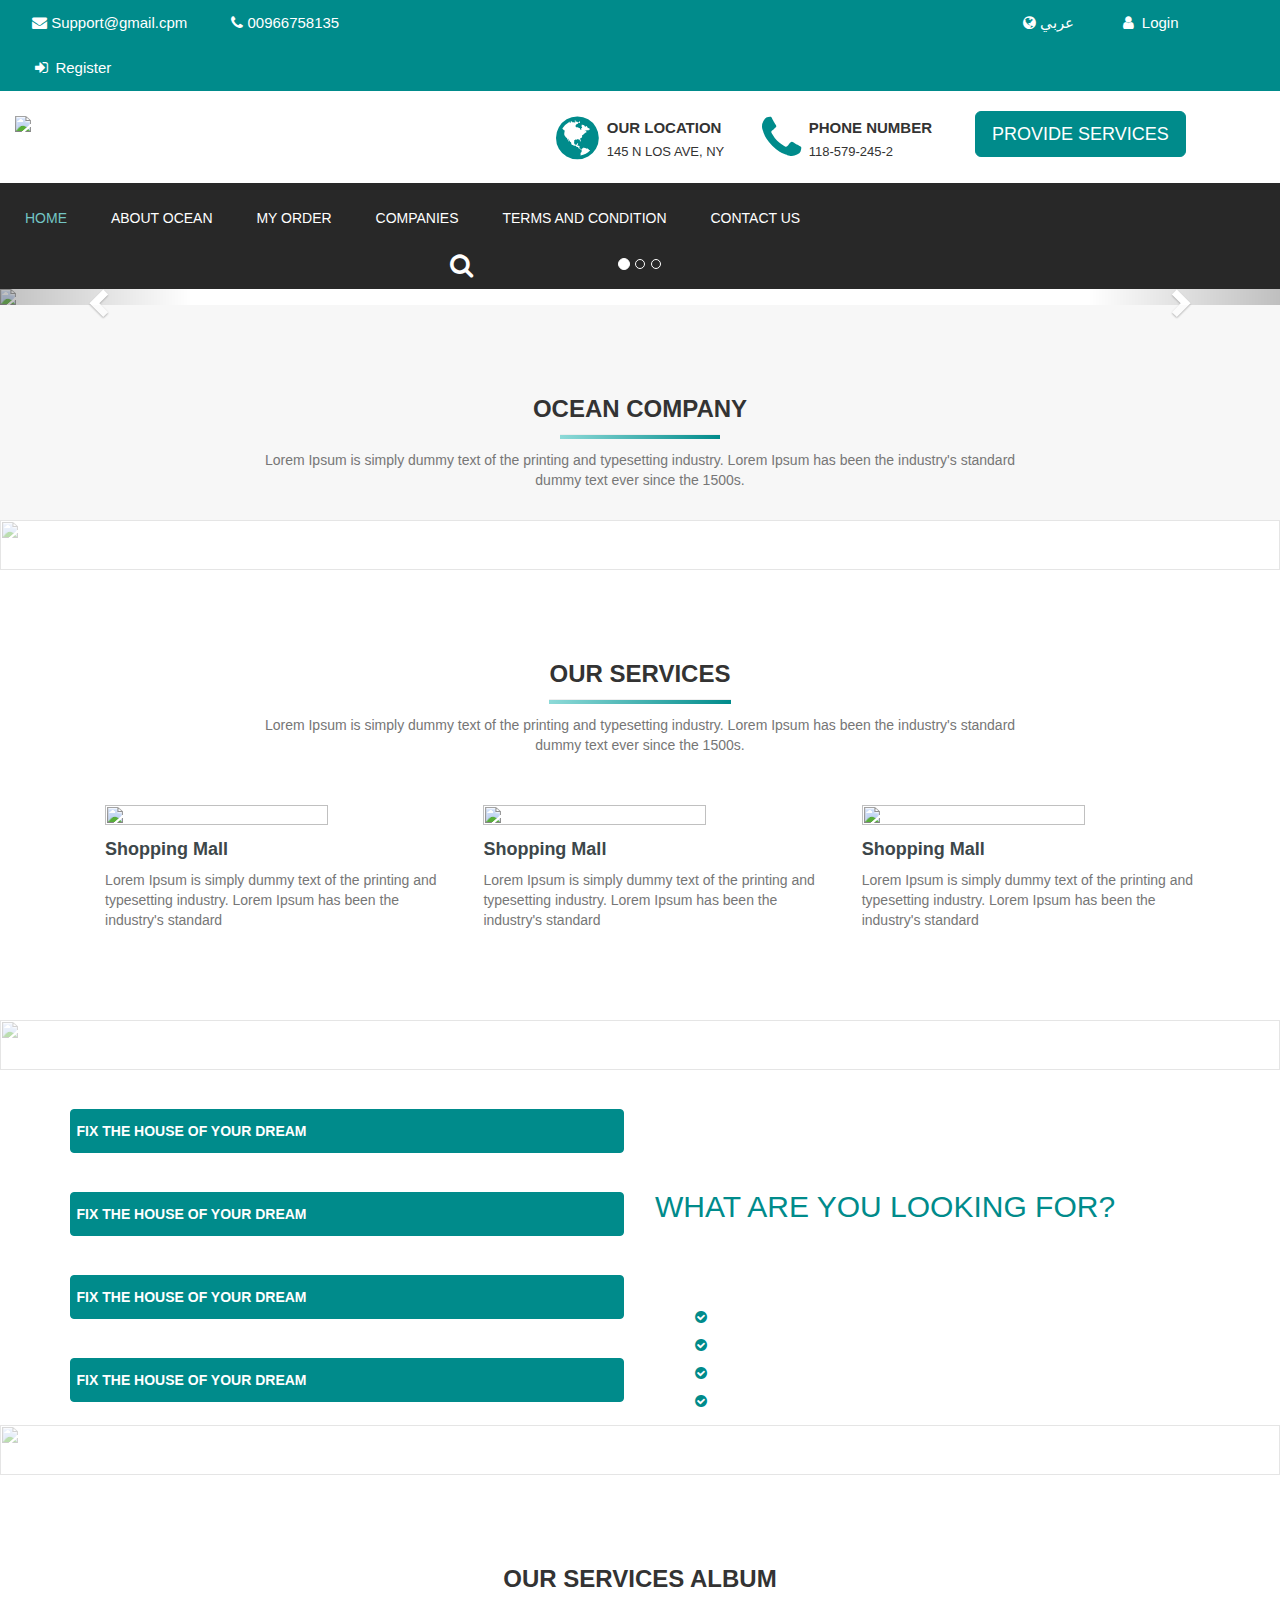
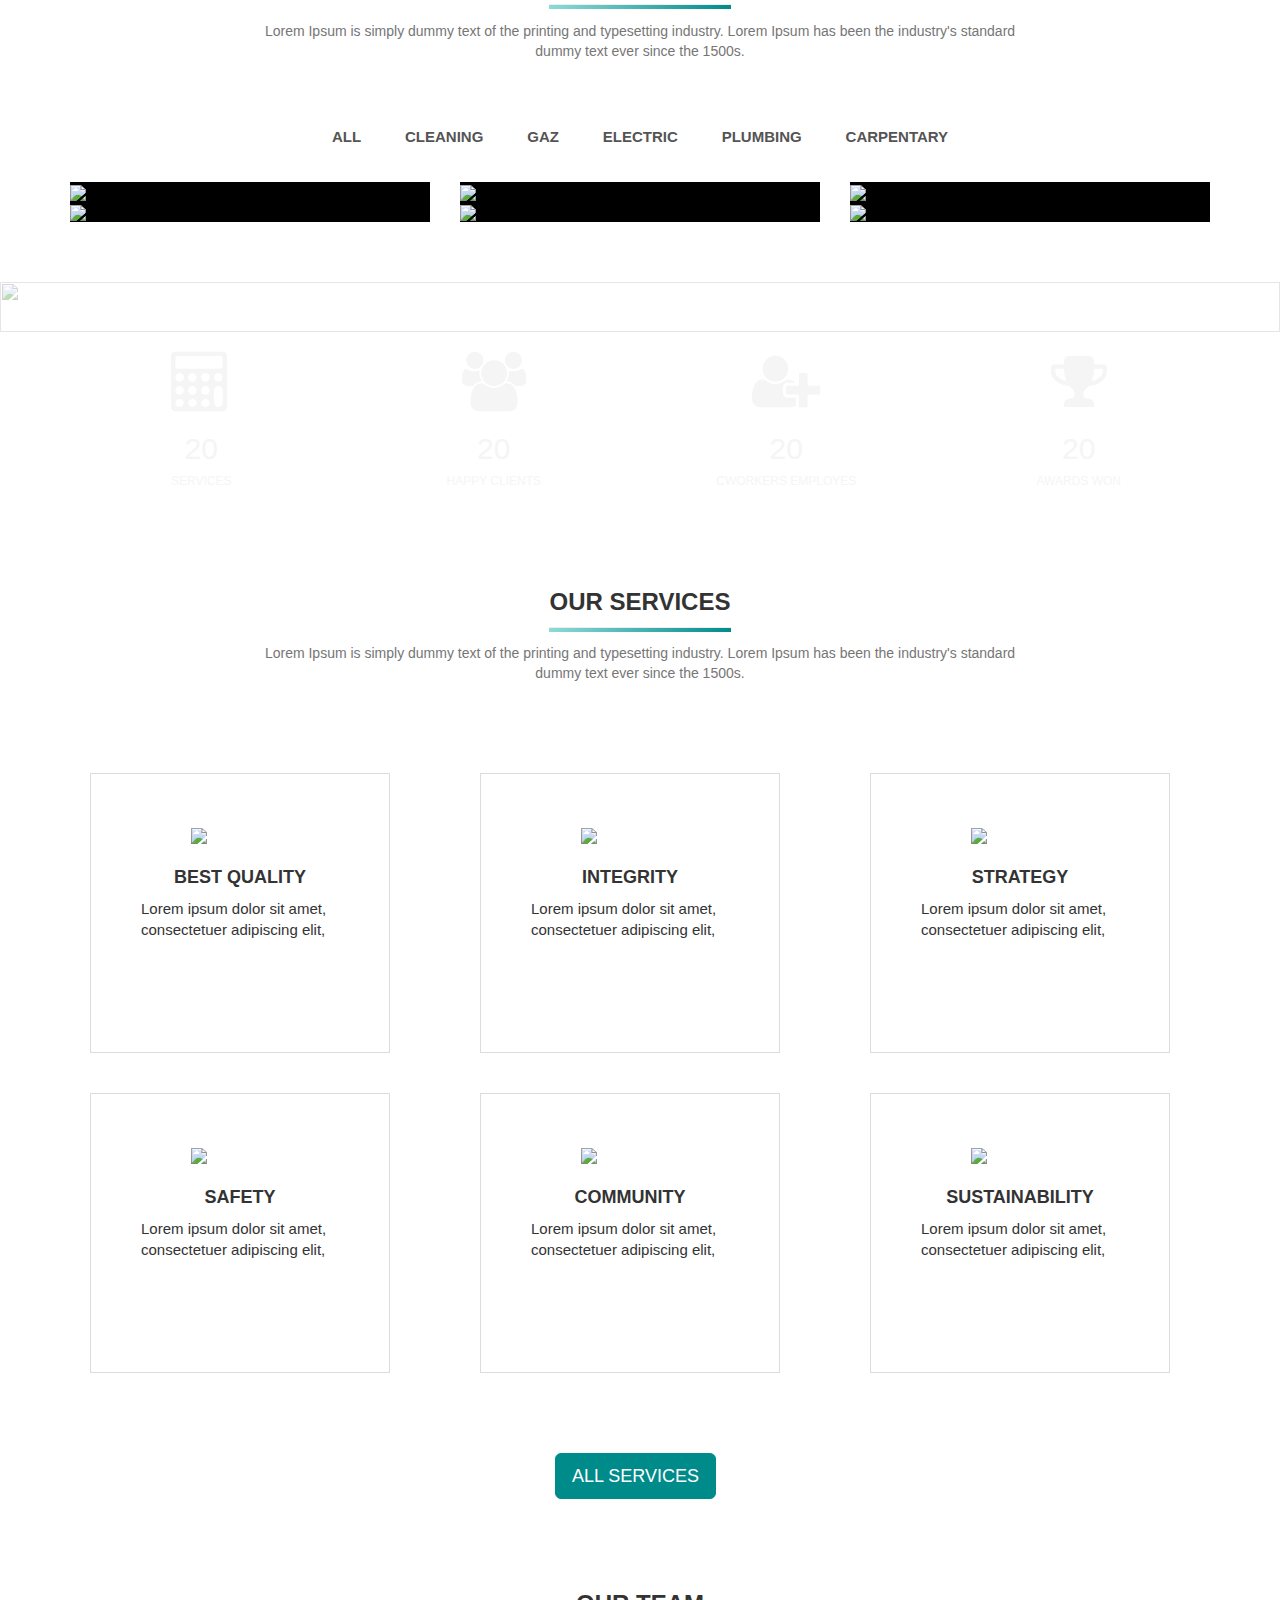
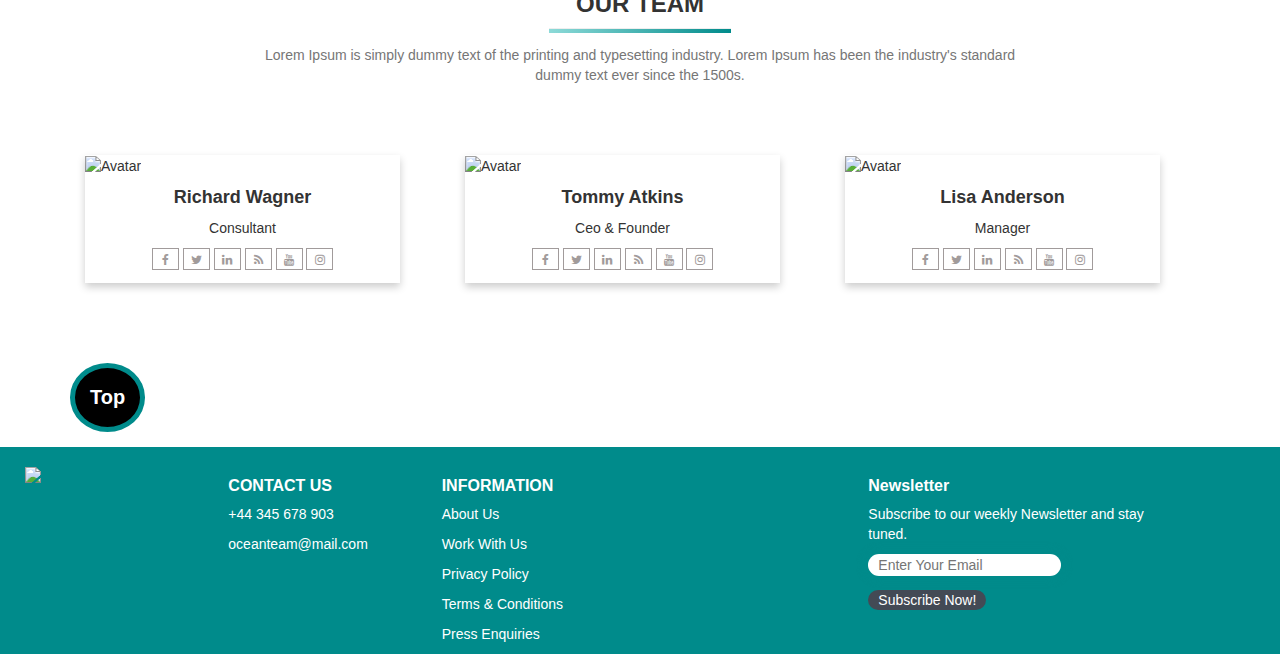
==== index.html @ 9a2b2815 "update" ====
<!DOCTYPE html>
<html lang="en">
<head>
    <meta charset="UTF-8">
    <meta name="viewport" content="width=device-width, initial-scale=1.0">
    <meta http-equiv="X-UA-Compatible" content="ie=edge">
    <title>Document</title>
    <link rel="stylesheet" href="https://cdnjs.cloudflare.com/ajax/libs/font-awesome/4.7.0/css/font-awesome.min.css">
    <link rel="stylesheet" href="https://maxcdn.bootstrapcdn.com/bootstrap/3.3.6/css/bootstrap.min.css"/>  
    <script src="https://maxcdn.bootstrapcdn.com/bootstrap/4.0.0/js/bootstrap.min.js"></script>
    <link rel="stylesheet" href="https://maxcdn.bootstrapcdn.com/bootstrap/3.4.0/css/bootstrap.min.css">

    <link rel="stylesheet" href = "https://maxcdn.bootstrapcdn.com/bootstrap/3.3.4/css/bootstrap.min.css">
    <script src="https://ajax.googleapis.com/ajax/libs/jquery/3.4.1/jquery.min.js"></script>
    <script src="https://maxcdn.bootstrapcdn.com/bootstrap/3.4.0/js/bootstrap.min.js"></script>
    <script src="https://code.jquery.com/jquery-3.2.1.js"></script>
    <link rel="stylesheet" href="https://maxcdn.bootstrapcdn.com/bootstrap/3.3.7/css/bootstrap.min.css" 
    integrity="sha384-BVYiiSIFeK1dGmJRAkycuHAHRg32OmUcww7on3RYdg4Va+PmSTsz/K68vbdEjh4u" crossorigin="anonymous">
    
    <link  rel="stylesheet" href="style.css" >
    <script src="file.js" type="text/javascript"></script>
    
</head>
<body>
   

    <!--TOPNAV-->
    <div class="container-fluid">
            <div class="row ">
       
    <div id="navbar" id="nav">
        <a  href="#" class="active"><i class="fa fa-envelope"></i> Support@gmail.cpm</a> 
       <a href="#"><i class="fa fa-phone"></i> 00966758135</a> 
     <div class="col-md-6 "></div>
        <a href="#"><i class="fa fa-globe"></i> عربي</a> 
       <a href="login.html"><i class="fa fa-fw fa-user"></i> Login</a>
      <a href="login.html"><i class="fa fa-fw fa-sign-in"></i> Register</a>
                              
</div></div>
      <!--LOGO-->
       <!--PHONE AND LOCATION-->
       <div class="row">
          <div class="col-md-5">
              <img src="F:\Project\photos/logo-12.png" style="width: 140px; margin-top: 5%;" class="img-fluid">
          </div>
          <div class="col-md-2">
              <div class="wrapper">
                 <i class="fa  fa-globe " style="font-size: 5rem; color:#008B8B; margin-right:8px; margin-top: 7px;" ></i> 
                 <span class="text"><b>our location </b>
                 <p>145 N Los Ave, NY</p></span>
               </div>
           </div>

           <div class="col-md-2">
              <div class="wrapper1">
                 <i class="fa fa-phone" style="font-size: 5rem; color:#008B8B;  margin-right:8px; margin-top: 7px;" ></i> 
                <span class="text">
                  <b>Phone number</b>
                  <p><number>118-579-245-2</number></p>
                </span>
              </div>
            </div>

            <div class="col-md-2" id="button1">
                <button type="button" class="btn btn-primary btn-lg">PROVIDE SERVICES</button>
            </div>
       </div>

            
    </div><br>
     <!-- NAVBAR -->
                           
     <nav>
         <div class="menu" >
     <div class="toggle">
         <div class="menu">  <i class="fa fa-bars aria-hidden=true"></i></div>
       </div>
   <ul class="active">
        <li><a href="#" class="active">HOME</a></li>
       <li><a href="aboutus.html">ABOUT OCEAN</a></li>
   <li><a href="#">MY ORDER</a></li>
       <li><a href="#">COMPANIES</a></li>
        <li><a href="#">TERMS AND CONDITION</a></li>
       <li><a href="#">CONTACT US</a></li>
                                  
     <a class="search"><i class="fa fa-search"></i></a> 
   </ul></div>
        </nav>
       <!-- END OF NAVBAR -->

       <!--PHOTO SLIDER-->
                            

<!-- 
 Carousel  -->
  <div id="myCarousel" class="carousel slide" data-ride="carousel">
    <!-- Indicators -->
    <ol class="carousel-indicators">
      <li data-target="#myCarousel" data-slide-to="0" class="active"></li>
      <li data-target="#myCarousel" data-slide-to="1"></li>
      <li data-target="#myCarousel" data-slide-to="2"></li>
    </ol>

    <!-- Wrapper for slides -->
    <div class="carousel-inner">
      <div class="item active">
            <div class="carousel-caption d-none d-xl-block">
                <div class="col-md-8">
                    <span id="h1-text"><span id="we">WE FIX </span>YOUR DREAM</span><br>
                    <p>Lorem Ipsum is simply dummy text of the printing and typesetting industry.
                         Lorem Ipsum has been the industry's standard dummy text ever since the 1500s.</p>
                                <button class="read-more" type="button" >Read more</button>
                  </div></div>
        <img src="F:\Project\photos\SLIDERS/slide1.jpg" class="img" style="width:100%;">
        
      </div>

      <div class="item">
            <div class="carousel-caption d-none d-xl-block">
                    <div class="col-md-8">
                        <span id="h1-text"><span id="we">WE FIX</span> YOUR DREAM</span><br>
                        <p>Lorem Ipsum is simply dummy text of the printing and typesetting industry.
                             Lorem Ipsum has been the industry's standard dummy text ever since the 1500s.</p>
                                    <button class="read-more" type="button" >Read more</button>
                      </div></div>
        <img src="F:\Project\photos\SLIDERS/slide2.jpg" class="img" style="width:100%;">
      </div>
    
      <div class="item">
            <div class="carousel-caption d-none d-xl-block">
                    <div class="col-md-8">
                        <span id="h1-text"><span id="we">WE FIX </span>YOUR DREAM</span><br>
                        <p>Lorem Ipsum is simply dummy text of the printing and typesetting industry.
                             Lorem Ipsum has been the industry's standard dummy text ever since the 1500s.</p>
                                    <button class="read-more" type="button" >Read more</button>
                      </div></div>
        <img src="F:\Project\photos\SLIDERS/slide3.jpg" class="img" style="width:100%;">
      </div>
    </div>

    <!-- Left and right controls -->
    <a class="left carousel-control" href="#myCarousel" data-slide="prev">
      <span class="glyphicon glyphicon-chevron-left"></span>
      <span class="sr-only">Previous</span>
    </a>
    <a class="right carousel-control" href="#myCarousel" data-slide="next">
      <span class="glyphicon glyphicon-chevron-right"></span>
      <span class="sr-only">Next</span>
    </a>
  </div>
</div>
<!--SECTION1-->
<div class="section1">
<div class="container"  >
  <h3 class="OCEAN">OCEAN COMPANY</h3>
  <hr>
  <p  >Lorem Ipsum is simply dummy text of the printing and typesetting industry.
     Lorem Ipsum has been the industry's standard <br>dummy text ever since the 1500s.</p><br>
     
     <!-- <div class="row">
  <div class="col-md-4 ">
      <img  src="F:\Project\photos\SECTION1/about-pic4.jpg" class="img-fluid-responsive" width="100%" height="93%" style="margin: 6%;"></div>
    
      <div class="col-md-4 ">
        <div class="box">
          <a href="#" target="_Blank">
          <img class="box-img" src="F:\Project\photos\SECTION1/home.png" class="img-fluid-responsive" ></a>
            <h4>SMALL CONTRACT</h4>
            <p>Lorem ipsum dolor sit amet, consectetuer adipiscing elit,</p>
        </div>
        
        <div class="col-md-8 ">
          <div class="box-tall">
            <a href="#" target="_Blank">
            <img src="F:\Project\photos\SECTION1/jackhammer.png" class="img-fluid-responsive" ></a>
              <h4>SMALL CONTRACT</h4>
              <p>Lorem ipsum dolor sit amet, consectetuer adipiscing elit,</p></div></div>
      </div>
<div class="col-md-4 ">
<div class="box">
  <a href="#" target="_Blank">
  <img class="box-img" src="F:\Project\photos\SECTION1/paint-brush.png" class="img-fluid-responsive" ></a>
    <h4>SMALL CONTRACT</h4>
    <p>Lorem ipsum dolor sit amet, consectetuer adipiscing elit,</p></div></div> -->
    <!--againn-->

     <!--start-->    
    <!--BOX3-->
    <!-- <div class="row"> -->
    
         
       
    </div>
    <!--lastbox-->
    </div>
    <!--end--> 
  <!-- </div>  -->
  
          <!--IMAGE-->
           
 
   


<!--BACKGROUND-->
 </div>
<img class="top-bg" src="F:\Project\photos\SECTION1/scale-top.png" class="img-responsive" > 
<!--SECTION2-->
 <div class="container"  >
    <h3 class="OCEAN">OUR SERVICES</h3>
    <hr>
    <p  class="Section2">Lorem Ipsum is simply dummy text of the printing and typesetting industry.
       Lorem Ipsum has been the industry's standard <br>dummy text ever since the 1500s.</p><br><br>
       <div class="row" >
   <!-- <div class="col-md-2"></div> -->
         <!--FIRST SLIDER PHOTO-->
      <div class="Img" id="nextImg">
         <div class="col-md-4">
          <a href="#" target="_Blank"  aria-controls="step1"> <img src="F:\Project\photos\SECTION2/pic1.jpg"  width="80%" height="65%" data-toggle="tab"></a>
          <a href="#"> <h4>Shopping Mall</h4></a>
          <p>Lorem Ipsum is simply dummy text of the printing and typesetting industry.
              Lorem Ipsum has been the industry's standard</p>
         </div>
         <!--SECOND SLIDER PHOTO-->
         <div class="col-md-4">
           <a href="#" target="_Blank"  > <img src="F:\Project\photos\SECTION2/pic2.jpg"  width="80%" height="65%" data-toggle="tab"></a>
            <a href="#"><h4>Shopping Mall</h4></a>
            <p>Lorem Ipsum is simply dummy text of the printing and typesetting industry.
                Lorem Ipsum has been the industry's standard</p>
           </div> 
           <!--THIRD SLIDER PHOTO-->
           <div class="col-md-4">
             <a href="#" target="_Blank"  > <img src="F:\Project\photos\SECTION2/pic3.jpg"  width="80%" height="65%" data-toggle="tab"></a>
              <a href="#"> <h4>Shopping Mall</h4></a>
              <p>Lorem Ipsum is simply dummy text of the printing and typesetting industry.
                  Lorem Ipsum has been the industry's standard</p>
             </div>
            </div>
       </div></div>
      
</div><br><br><br><br>
<!--TOP BG-->
<img class="top-bg" src="F:\Project\photos\SECTION1/scale-bottom.png" class="img-responsive" >
<!-- <img  src="F:\Project\photos\SECTION2/bg5.jpg" class="img-responsive" height="100%" > -->
<!--COLLAPSE-->

<div class="bg"  >

<div class="container" >
  <div class="row"  >
    <!--FIRST BOX-->
    <div class="col-md-6">
      <button type="button" class="btn dataTarget" data-toggle="collapse" data-target="#first">
         FIX THE HOUSE OF YOUR DREAM 
          <!-- <span  class="glyphicon glyphicon-plus" ></span> -->
      </button>
    <div id="first" class="collapse">
        Web design lorem Ipsum is simply dummy text of the printing and typesetting industry.
         Lorem Ipsum has been the industry's
          standard dummy text ever since the when an unknown printer took a galley of type and scrambled it 
          to make a type specimen book.
    </div>
    <!--SECOND-->
        <div>
          <button type="button" class="btn dataTarget" data-toggle="collapse" data-target="#second">
             FIX THE HOUSE OF YOUR DREAM 
              <!-- <span  class="glyphicon glyphicon-plus" ></span> -->
          </button>
        <div id="second" class="collapse">
            Web design lorem Ipsum is simply dummy text of the printing and typesetting industry.
             Lorem Ipsum has been the industry's
              standard dummy text ever since the when an unknown printer took a galley of type and scrambled it 
              to make a type specimen book.
        </div>
      </div>
      <!--THIRD-->
      
        <div>
          <button type="button" class="btn dataTarget" data-toggle="collapse" data-target="#third">
              FIX THE HOUSE OF YOUR DREAM 
              <!-- <span  class="glyphicon glyphicon-collapse-down" ></span> -->
          </button>
        <div id="third" class="collapse">
            Web design lorem Ipsum is simply dummy text of the printing and typesetting industry.
              Lorem Ipsum has been the industry's
              standard dummy text ever since the when an unknown printer took a galley of type and scrambled it 
              to make a type specimen book.
        </div>
      </div>
     
        <!--FORTH-->
      
            <div>
              <button type="button" class="btn dataTarget" data-toggle="collapse" data-target="#fourth">
                 FIX THE HOUSE OF YOUR DREAM 
                  <!-- <span  class="glyphicon glyphicon-plus" ></span> -->
              </button>
            <div id="fourth" class="collapse">
                Web design lorem Ipsum is simply dummy text of the printing and typesetting industry.
                 Lorem Ipsum has been the industry's
                  standard dummy text ever since the when an unknown printer took a galley of type and scrambled it 
                  to make a type specimen book.
            </div>
          </div>

  </div>
  <!--SECOND BOX-->
    <div class="col-md-6" >
    <h1>OCEAN COMPANY</h1>
    <span class="info">WHAT ARE YOU LOOKING FOR?</span>
    <p class="info1">Lorem Ipsum has been the industry's standard dummy text ever since the 1500s,
       when an unknown printer took a galley of type and scrambled it to make a type specimen book.</p>
  <div class="Done">
  <ul >
  <li><i  class="fa fa-check-circle" id="elements"></i> Simply dummy text of the Lorem Ipsum is printing and type setting.</li>
  <li><i  class="fa fa-check-circle" id="elements"></i>  Dummy text of the printing and typesetting industry. Text of the printing</li>
  <li><i  class="fa fa-check-circle" id="elements"></i>  And typesetting industry Lorem Ipsum has been. Ipsum has been the</li>
  <li><i  class="fa fa-check-circle" id="elements"></i>  Industry's standard dummy since the 1500s,</li>
</ul></div></div>
</div></div></div>
<!--BACKGROUND-->
<img class="top-bg" src="F:\Project\photos\SECTION1/scale-top.png" class="img-responsive" >
  
        <!--PHOTOS-SECTION-->
        <div class="container"  >
            <h3 class="OCEAN">OUR SERVICES ALBUM</h3>
            <hr>
            <p id="text3">Lorem Ipsum is simply dummy text of the printing and typesetting industry.
               Lorem Ipsum has been the industry's standard <br>dummy text ever since the 1500s.</p><br>
               <div class="row">
                 <div class="col-lg-12">
                   <ul class="filters text-center">
                     <li><a href="#">ALL </a></li>
                     <li><a href="#">CLEANING </a></li>
                     <li><a href="#">GAZ</a></li>
                     <li><a href="#">ELECTRIC</a></li>
                     <li><a href="#">PLUMBING</a></li>
                     <li><a href="#">CARPENTARY</a></li>
                   </ul>
                   <div class="projects">
                     <div class="row">
                       <div class="col-lg-4 ">
                        <div class="card">
                          <img src="F:\Project\photos\GALLERY/pic1.jpg" class="img-fluid card-img">
                          
                          
                       </div>
                     </div>
                     <!--Card2-->
                     <div class="col-lg-4 ">
                        <div class="card">
                          <img src="F:\Project\photos\GALLERY/pic2.jpg" class="img-fluid card-img">
                       </div>
                       </div>
                     <!-- </div> -->
                     <!--card3-->
                     <div class="col-lg-4 ">
                        <div class="card">
                          <img src="F:\Project\photos\GALLERY/pic3.jpg" class="img-fluid card-img">
                       </div>
                     </div></div>
                     <!--SECOND ROW CARDS-->
                     <div class="row">
                     <div class="col-lg-4 ">
                        <div class="card">
                          <img src="F:\Project\photos\GALLERY/pic4.jpg" class="img-fluid card-img">
                       </div>
                     </div>
                     <!--Card2-->
                     <div class="col-lg-4 ">
                        <div class="card">
                          <img src="F:\Project\photos\GALLERY/pic5.jpg" class="img-fluid card-img">
                       </div>
                     </div>
                     <!--card3-->
                     <div class="col-lg-4 ">
                        <div class="card">
                          <img src="F:\Project\photos\GALLERY/pic6.jpg" class="img-fluid card-img">
                       </div>
                     </div>
                   </div></div></div></div>
              </div><br><br><br>
              <img class="top-bg" src="F:\Project\photos\SECTION1/scale-bottom.png" class="img-responsive" >
              <div class="bg">
<div class="container">
  <br>
  <div class="row" class="index">
    <!-- <div class="col-md-1"></div> -->
    
    <div class="col-lg-3 col-md-6">
      <div class="m-b30 text-white text-center">
          <i class="fa fa-calculator" style="font-size: 6rem; color:whitesmoke"></i>
          <h2 style="color:whitesmoke"><span class="count">203</span></h2>
        <h6 style="color:whitesmoke">SERVICES</h6>
      </div>
    </div>
    <div class="col-lg-3 col-md-6">
      <div class="m-b30 text-white text-center">
          <i class="fa fa-users" style="font-size: 6rem; color:whitesmoke"></i>
          
          <h2 style="color:whitesmoke"><span class="count">203</span></h2>
        <h6 style="color:whitesmoke">HAPPY CLIENTS</h6>
      </div>
    </div>
    <div class="col-lg-3 col-md-6">
      <div class="m-b30 text-white text-center">
          <i class="fa fa-user-plus" style="font-size: 6rem; color:whitesmoke"></i>
          <h2 style="color:whitesmoke"><span class="count">203</span></h2>
        <h6 style="color:whitesmoke">CWORKERS EMPLOYES</h6>
      </div>
    </div>
    <div class="col-lg-3 col-md-6">
      <div class="m-b30 text-white text-center">
          <i class="fa fa-trophy" style="font-size: 6rem; color:whitesmoke"></i>
          <h2 style="color:whitesmoke"><span class="count">203</span></h2>
          <h6 style="color:whitesmoke">AWARDS WON</h6>
      </div>
    </div>
  </div>
</div>
</div>
<div class="bg1">
<div class="container"  >
    <h3 class="OCEAN">OUR SERVICES </h3>
    <hr>
    <p id="text3">Lorem Ipsum is simply dummy text of the printing and typesetting industry.
       Lorem Ipsum has been the industry's standard <br>dummy text ever since the 1500s.</p><br>
<br><br>
<div class="row">
    <div class="col-md-4">
        <div class="box">
          <a href="#" target="_Blank">
          <img class="box-img" src="F:\Project\photos\ICON/engineer.png" class="img-fluid-responsive" ></a>
            <h4>BEST QUALITY</h4>
            <p>Lorem ipsum dolor sit amet, consectetuer adipiscing elit,</p></div></div>
          
            <div class="col-md-4">
                <div class="box">
                  <a href="#" target="_Blank">
                  <img class="box-img" src="F:\Project\photos\ICON/light-bulb.png" class="img-fluid-responsive" ></a>
                    <h4>INTEGRITY</h4>
                    <p>Lorem ipsum dolor sit amet, consectetuer adipiscing elit,</p></div></div>
                    
                    <div class="col-md-4">
                        <div class="box">
                          <a href="#" target="_Blank">
                          <img class="box-img" src="F:\Project\photos\ICON/compass.png" class="img-fluid-responsive" ></a>
                            <h4>STRATEGY</h4>
                            <p>Lorem ipsum dolor sit amet, consectetuer adipiscing elit,</p></div>
</div></div>

<!--SECOND-->
<div class="row">
    <div class="col-md-4">
        <div class="box">
          <a href="#" target="_Blank">
          <img class="box-img" src="F:\Project\photos\ICON/helmet.png" class="img-fluid-responsive" ></a>
            <h4>SAFETY</h4>
            <p>Lorem ipsum dolor sit amet, consectetuer adipiscing elit,</p></div></div>
            <!---->
            <div class="col-md-4">
                <div class="box">
                  <a href="#" target="_Blank">
                  <img class="box-img" src="F:\Project\photos\ICON/brickwall.png" class="img-fluid-responsive" ></a>
                    <h4>COMMUNITY</h4>
                    <p>Lorem ipsum dolor sit amet, consectetuer adipiscing elit,</p></div></div>
                    <!---->
                    <div class="col-md-4">
                        <div class="box">
                          <a href="#" target="_Blank">
                          <img class="box-img" src="F:\Project\photos\ICON/no-entry.png" class="img-fluid-responsive" ></a>
                            <h4>SUSTAINABILITY</h4>
                            <p>Lorem ipsum dolor sit amet, consectetuer adipiscing elit,</p></div>
                            
</div>
<div class="row">
  <div class="col-lg-5"></div>
    <div class="col-md-2 col-xs-4" id="button2">
        <button type="button" class="btn btn-primary btn-lg">ALL SERVICES</button></div></div>
</div></div></div>
  <div class="last-bg">
<div class="container"  >
    <h3 class="OCEAN">OUR TEAM </h3>
    <hr>
    <p id="text3">Lorem Ipsum is simply dummy text of the printing and typesetting industry.
       Lorem Ipsum has been the industry's standard <br>dummy text ever since the 1500s.</p><br><br><br>
       <div class="col-lg-4">
       <div class="profile-card" >
          <img src="F:\Project\photos\OUR TEAM/pic1.jpg" alt="Avatar" style="width:100%">
          <div class="contact">
            <h4 class="name"><b >Richard Wagner</b></h4> 
            <p>Consultant</p>
            <div class="contact-icons">
     <button><a href="#" class="fa fa-facebook"></a></button>
    <button><a href="#" class="fa fa-twitter"></a></button>  
   <button> <a href="#" class="fa fa-linkedin"></a></button>
   <button> <a href="#" class="fa fa-rss"></a></button>
   <button>  <a href="#" class="fa fa-youtube"></a></button>
   <button> <a href="#" class="fa fa-instagram"></a></button></div>
           
          </div>
      </div></div>
      <!--2-->
      <div class="col-lg-4">
          <div class="profile-card" >
             <img src="F:\Project\photos\OUR TEAM/pic2.jpg" alt="Avatar" style="width:100%">
             <div class="contact">
               <h4 class="name"><b>Tommy Atkins</b></h4> 
               <p>Ceo & Founder</p>
               <div class="contact-icons">
                  <button><a href="#" class="fa fa-facebook"></a></button>
                 <button><a href="#" class="fa fa-twitter"></a></button>  
                <button> <a href="#" class="fa fa-linkedin"></a></button>
                <button> <a href="#" class="fa fa-rss"></a></button>
                <button>  <a href="#" class="fa fa-youtube"></a></button>
                <button> <a href="#" class="fa fa-instagram"></a></button></div> 
             </div>
         </div></div>
         <!--3-->
         <div class="col-lg-4">
            <div class="profile-card" >
               <img src="F:\Project\photos\OUR TEAM/pic1.jpg" alt="Avatar" style="width:100%">
               <div class="contact">
                 <h4 class="name"><b>Lisa Anderson</b></h4> 
                 <p>Manager</p> 
                 <div class="contact-icons">
                    <button><a href="#" class="fa fa-facebook"></a></button>
                   <button><a href="#" class="fa fa-twitter"></a></button>  
                  <button> <a href="#" class="fa fa-linkedin"></a></button>
                  <button> <a href="#" class="fa fa-rss"></a></button>
                  <button>  <a href="#" class="fa fa-youtube"></a></button>
                  <button> <a href="#" class="fa fa-instagram"></a></button></div>
               </div>
           </div>
           <br><br><br><br></div>

           <!--topbutton-->
           <button onclick="topFunction()" id="myBtn"  title="Go to top">Top</button>
          </div>

          
<!--- Footer -->

<footer>
<div class="container-fluid pudding ">
 <div class="row">
    <div class="col-md-2">
      <img src="F:\Project\photos/logo-12.png" style="margin-left:10px;" width="80%;">
    </div>

  <div class="col-md-2">
    <h5>CONTACT US</h5>
    <p>+44 345 678 903</p>
    <p>oceanteam@mail.com</p>
  </div>

  <div class="col-md-4">
    <h5>INFORMATION</h5>
    <a href="#"><p style="color:white">About Us</p></a>
    <a href="#"><p style="color:white">Work With Us</p></a>
    <a href="#"><p style="color:white">Privacy Policy</p></a>
    <a href="#"><p style="color:white">Terms & Conditions</p></a>
    <a href="#"><p style="color:white">Press Enquiries</p></a>
  </div>

      <div class="col-md-3">
              <div >
                      <h5>Newsletter</h5>
                      <p>Subscribe to our weekly Newsletter and stay tuned.</p>
                      <form action="" method="post">
                                      <input class="em" type="text" id="" name="" placeholder="Enter Your Email">
              </div>
                      <br/>
                          <input class="button2" type="submit" value="Subscribe Now!" class="btn btn-large">
                    </form>
       </div>
</div></div>
</footer>


           
</body>
</html>

                  <!--SECOND ROW-->
<!-- <div class="row"> -->
  <!--OFFSET-->
  <!-- <div class="col-md-1"></div>
  <div class="col-md-6">
      <div class="box-tall">
        <a href="#" target="_Blank">
        <img src="F:\Project\photos\SECTION1/jackhammer.png" class="img-fluid-responsive" ></a>
          <h4>SMALL CONTRACT</h4>
          <p>Lorem ipsum dolor sit amet, consectetuer adipiscing elit,</p></div></div>
</div><br><br>

</div> -->
           
<!--BOX1-->
<!-- <div class="row"> -->
  <!--OFFSET-->
  <!-- <div class="col-md-1"></div>
<div class="col-md-3">
<div class="box">
  <a href="#" target="_Blank">
  <img class="box-img" src="F:\Project\photos\SECTION1/paint-brush.png" class="img-fluid-responsive" ></a>
    <h4>SMALL CONTRACT</h4>
    <p>Lorem ipsum dolor sit amet, consectetuer adipiscing elit,</p></div></div> -->
  <!--BOX2-->
  <!-- <div class="col-md-3">
      <div class="box">
        <a href="#" target="_Blank">
        <img class="box-img" src="F:\Project\photos\SECTION1/home.png" class="img-fluid-responsive" ></a>
          <h4>MAINTANCE</h4>
          <p>Lorem ipsum dolor sit amet, consectetuer adipiscing elit,</p></div></div> -->
          <!--IMAGE-->
          <!-- <div class="col-md-4">
              <img  src="F:\Project\photos\SECTION1/pic8.jpg" class="img-fluid-responsive" width="90%" height="100%" style="margin: 5%;">
            
          </div>
  </div> -->
<!--SECOND ROW-->
<!-- <div class="row"> -->
  <!--OFFSET-->
  <!-- <div class="col-md-1"></div>
  <div class="col-md-6">
      <div class="box-tall">
        <a href="#" target="_Blank">
        <img src="F:\Project\photos\SECTION1/jackhammer.png" class="img-fluid-responsive" ></a>
          <h4>SMALL CONTRACT</h4>
          <p>Lorem ipsum dolor sit amet, consectetuer adipiscing elit,</p></div></div>
</div><br><br>

</div> -->
---- style.css ----
section
{
  width: 100%;
}
::-webkit-scrollbar
{
  width: 10px;
  height: 10px;
  background-color: #EFE7E7;
  
}
::-webkit-scrollbar-thumb
{
  background-color:#008B8B ;
}
/*firstnavbar*/
#navbar
{ 
    width: 100%;
    min-height: 0%;
    margin-bottom: 0%;
    border-radius: 0%;
    border: none;
    overflow: auto;
    text-decoration: none;
    background-color: #008B8B;
}

#navbar a {
    float: left;
    padding: 12px;
    margin-left: 20px;;
    color: white;
    text-decoration: none;
    font-size: 15px;

  }
  #navbar a:hover {
    text-decoration: none;
  }
  @media screen and (max-width: 600px) {
    #navbar a {
      float: none;
      width: 100%;
    }
  }
 
  /*PHONE AND LOCATION INFO*/
  .wrapper {
    display: flex;
    flex-direction: row;
     justify-content: center;
    align-items: center;
    margin: 15px 0 0 0;
    margin-right:inherit;  

  }
  .wrapper1 {
    display: flex;
    /* flex-direction: row;
     justify-content: center; */
    align-items: center;
    margin: 15px 0 0 ;  

  }
  .text {
  margin: 10px 0 0 0;
  text-transform: uppercase;
  font-size: 15px;
  
  }
  .text p {
    margin: 5px 0 0 0;
    text-transform: uppercase;
    font-size: 13px;
    
    }
    /*OTHER SERVICES*/
    #button1 {
                margin-top: 20px;
                text-transform: uppercase;
                
        }
        .btn-primary, .btn-primary:hover, .btn-primary:active {
            background-color:   #008B8B;
            border-color:#008B8B;
            
        }
/*SECOND NAVBAR*/
        nav
        {
          width:100%;
          background-color:#282828;
        }
        /* .menu {
          position: fixed;
          left: 0;
          right: 0;
          top: 30px;
          height: 50px; 
          background: tomato;
          text-align: center;
          background-color:#282828;
          transition: transform 300ms;
           */
          /* &.hide {
            transform: translateY(-40px);
          }
        } */
       .menu ul
        {
          
          width: 80;
          margin: 0px auto;
          padding: 5px;
          
        }
    .menu ul li
    {
      list-style: none;
      display: inline-block;
      padding: 20px;
      text-decoration: none;
      
    }
    .menu a
    {
     color: white;
     
    }
    .menu a.active {
      color: #73c5c4;
    }
      .menu ul li a:hover
       {
         text-decoration: none;
         color: #73c5c4;
       }
       .menu a:active
       {
        color: #73c5c4;
        text-decoration: none;
       }
       .search
   {
     color: blanchedalmond;
     margin-left: 35%;
     display: inline-block;
     font-size: 25px;
    text-rendering: auto;
    -webkit-font-smoothing: antialiased;
   }
   .toggle
   {
     width: 100%;
     padding: 10px 20px;
     text-align: right;
     box-sizing: border-box;
     color:#fff;
     font-size: 25px;
     display:none;
   }
   

   @media (max-width:768px)
   {
     .toggle
     {
       display: block;
     }
     ul
     {
       width:100%;
       display: none;
     }
     ul li 
     {
       display: block;
       text-align: center;
     }
     .active 
     {
       display: block;
     }
   }
   /*IMG SLIDER*/
   .img
   {
     opacity: 0.8;
     
   }
   #h1-text{
     font-size: 35px;
     font-weight: 300px;
     
   }
 .carousel-caption
 {
  line-height: 1.8;
  top: 20px;
  left: 15px;
  font-weight: bold;
   font-size: 20px;
   text-align: left;
 }
 #we
 {
   color:#008B8B ;
   font-size: 60px;
   
 }
 #h1-text
 {
  font-size: 60px;
 }
 .read-more
 {
  background-color: rgb(41, 163, 163);
  border: none;
  color: white;
  padding: 15px 32px;
  text-align: center;
  text-decoration: none;
  display: inline-block;
  font-size: 18px;
   margin-left: 30%;
 }
 .section1
 {
   background-color:#f7f7f7;
 }
 .OCEAN
 {
   margin-top: 8%;
   text-align: center;
   font-weight: bold;
 }
.section1 hr
 {
   width: 14%;
   margin: 1% 0 0 43%;
   height: 4px;
   background-image: linear-gradient(to left, #008B8B , #8ddad8);
 }
 .section1 p
 {
   color: #767676;
   margin-top: 1%;
   text-align: center;
 }
 .box
 {
  
    background-color: white;
    width: 300px;
    height: 280px;
    border: 1px solid #e0dbdb;
    padding: 50px;
    margin: 20px;
    
 }
 .box h4
 {
   margin-top: 12%;
   text-align: center;
   font-weight:bold;
 }
 .box p
 {
   font-size: 15px;
 }
 
 .box-img
 {
  margin-left: 25%;
  width: 40%;
  /* height: 40%; */
 }
 .box-tall
 {
  background-color: white;
  width: 690px;
  height: 280px;
  border: 1px solid  #e0dbdb;
  padding: 50px;
  margin: 20px 4px ;
 }

 .box-tall img
 {
   margin-top: 2%;
   margin-left: 40%; 
   width: 20%;
   /* height: 40%; */
  }
  .box-tall h4
 {
   margin-top: 4%;
   text-align: center;
   font-weight:bold;
 }
 .box-tall p
 {
   font-size: 15px;
 }
 .top-bg
 {
  top: 0px; 
  right: 0px;
  width: 100%;
  height: 50px;
  opacity: 0.4;
  background-repeat: no-repeat;
 }
 .Section2 
 {
  color: #767676;
  margin-top: 1%;
  text-align: center;
 }

hr
 {
   width: 16%;
   margin: 1% 0 0 42%;
   height: 4px;
   background-image: linear-gradient(to left, #008B8B , #8ddad8);
 }
.section1 .row
{
  
    display: flex;

}
.Img
{
  margin-right: 0%;
  margin-left: 3%;
}
.Img p
{
  color: #767676;
}
.Img h4
{
  color: #3d474a;
 font-weight: bold;
}
.Img h4:hover{
  text-decoration: none;
  color:#008B8B;
}
.Img a:hover{
  text-decoration: none;
}
.dataTarget {
  color: #fff;
  background-color: #008B8B;
  border-color: #008B8B;
  padding:2% 57% 2% 1%;
  margin-top: 7%;
  font-weight: bold;
  border-radius: none;

  
}
.btn-success:focus {
  color: #fff;
  background-color: #008B8B;
  border-color: #008B8B;
}
  .btn-success:hover {
    color: #fff;
    background-color: #008B8B;
    border-color: #008B8B;
}
.collapse
{
  padding: 15px;
    background-color: rgba(0, 0, 0, 0.5);
}
h1
{
  font-size: 4em;
  margin-top: 8%;
  color: white;
}
.info
{
  font-size: 30px;
  color: #008B8B;
}
.info1
{
  font-size: 15px;
  font-weight: bold;
  color: white;
}
.Done ul li
{
  list-style: none;
  display: inline-block;
  line-height: 2em;
  text-decoration: none;
  color: white;
}
#elements
{
 color: #008B8B;
 /* margin-right: 1%; */
}

.bg
{
  background-image: url('F:/Project/photos/SECTION2/BACKGROUND.jpg');
  /* border: 2px solid black; */
  background-repeat: no-repeat;
  background-size: cover;
  
}
#text3
{
  color: #767676;
   margin-top: 1%;
   text-align: center;
}
ul.filters
{
  display: block;
  width: 100%;
  margin:0;
  padding: 30px 0;
}
ul.filters >li
{
  list-style:none;
  display: inline-block;

}
ul.filters >li >a
{
  display:block;
  text-decoration: none;
  color: #555454;
  padding: 5px 20px;
  font-weight: bold;
  font-size: 15px;

}
ul.filters >li >a:hover{
  color: #008B8B;
}
ul.filters >li.active >a{
  color: #008B8B;
}
.card
{
  
  position: relative;
  background-color: Black;
  z-index:10;
  
}
.card img
{
  
  width: 100%;
  /* height: 100%; */
}
.card:hover {
  transform: scale(1.1);
  transition: transform 400ms ease-out;
}
.card img:hover
{
  opacity: .5;

}
.counter
{
  
  font-weight: bold;
}

.counter {
  animation-duration: 1s;
  animation-delay: 0s;
}

.bg1
{
  background-image: url('F:/Project/photos/ICON/download.png');
  background-repeat: no-repeat;
  background-position: left;
  
}
#button2 {
 margin-top: 5%;
  
}
.last-bg
{
  background-image: url('F:/Project/photos/SECTION2/bg-8.jpg');
  background-repeat: no-repeat;
  
}
.profile-card {
  box-shadow: 0 4px 8px 0 rgba(0,0,0,0.2);
  transition: 0.3s;
  width: 90%;
}
.contact {
  padding: 2px 16px;
}
.name {
 text-align: center;
}
.name :hover{
  color:#008B8B;
  cursor: pointer;
}
.contact p
{
  text-align: center;
}
.contact button{
  align-items: center;
  background-color: white;
  border: 1px #a19b9b solid;
  padding: 0;
  margin: 0;

}
.contact button:hover
{
  background-color: black;
  text-decoration: none;
}
.contact .fa {
  
  font-size: 12px;
  width: 25px;
  text-align: center;
  text-decoration: none;
  color: #a19b9b;
}

.fa:hover {
    opacity: 0.7;
    color: white;
}
.contact-icons
{
  margin-left: 18%;
  margin-bottom: 4%;
}
#myBtn {
  border-radius: 50%;
  bottom: 20px;
  right: 30px;
  z-index: 99;
  font-size: 20px;
  font-weight: bold;
  border: 5px solid #008B8B  ;
  outline: none;
  background-color: black;
  color: white;
  cursor: pointer;
  padding: 15px;
  
}

/* FOOOTER */

footer{
  background-color: #008B8B;
  color: white;
  padding-top: 2rem;
  margin-top: 15px;
  
 
}

footer img{
  padding-bottom: 30px;
}

footer p{
  font-size: 14px;
}

footer h5{
  font-size: 16px;
  font-weight: bold !important;
}
form .em{
  box-shadow: 0px 0px 8px 3px #008B8B;
  padding-left: 10px;
  border-radius: 15px;
  border: none;
}


.button2{
  font-size: 14px;
  color: white;
  background-color: #434a55;
  border: none;
  border-radius: 15px;
  margin-bottom: 20px;
  transform: translateY(-6px);
  padding: 0px 10px;
}

/* .card-overlay
{
  position: relative;
  top: 0%;
  left: 0;
  width: 100%;
  height: 100%;
  z-index: 9;
  align-items: center;
  display: flex;
  justify-content: center;
} */
/* #tab {
  position: relative;
  top: 20px;
  background-color: white;
  padding: 30px;
  right: 14px;
  border-radius: 20px;
} */


 /* .read-more button :active
 {
   text-decoration: none;
   border-color: #73c5c4;
 } */
/* .navbar a
{
    display: block;
    color: #f2f2f2;
    padding: 14px 10px;
    margin: 0px 0px 0px 10px;
    font-size: 13px;
    
}
i
{
    color: #f2f2f2;
    
    margin: 0px 0px 0px 10px;

    }
    */
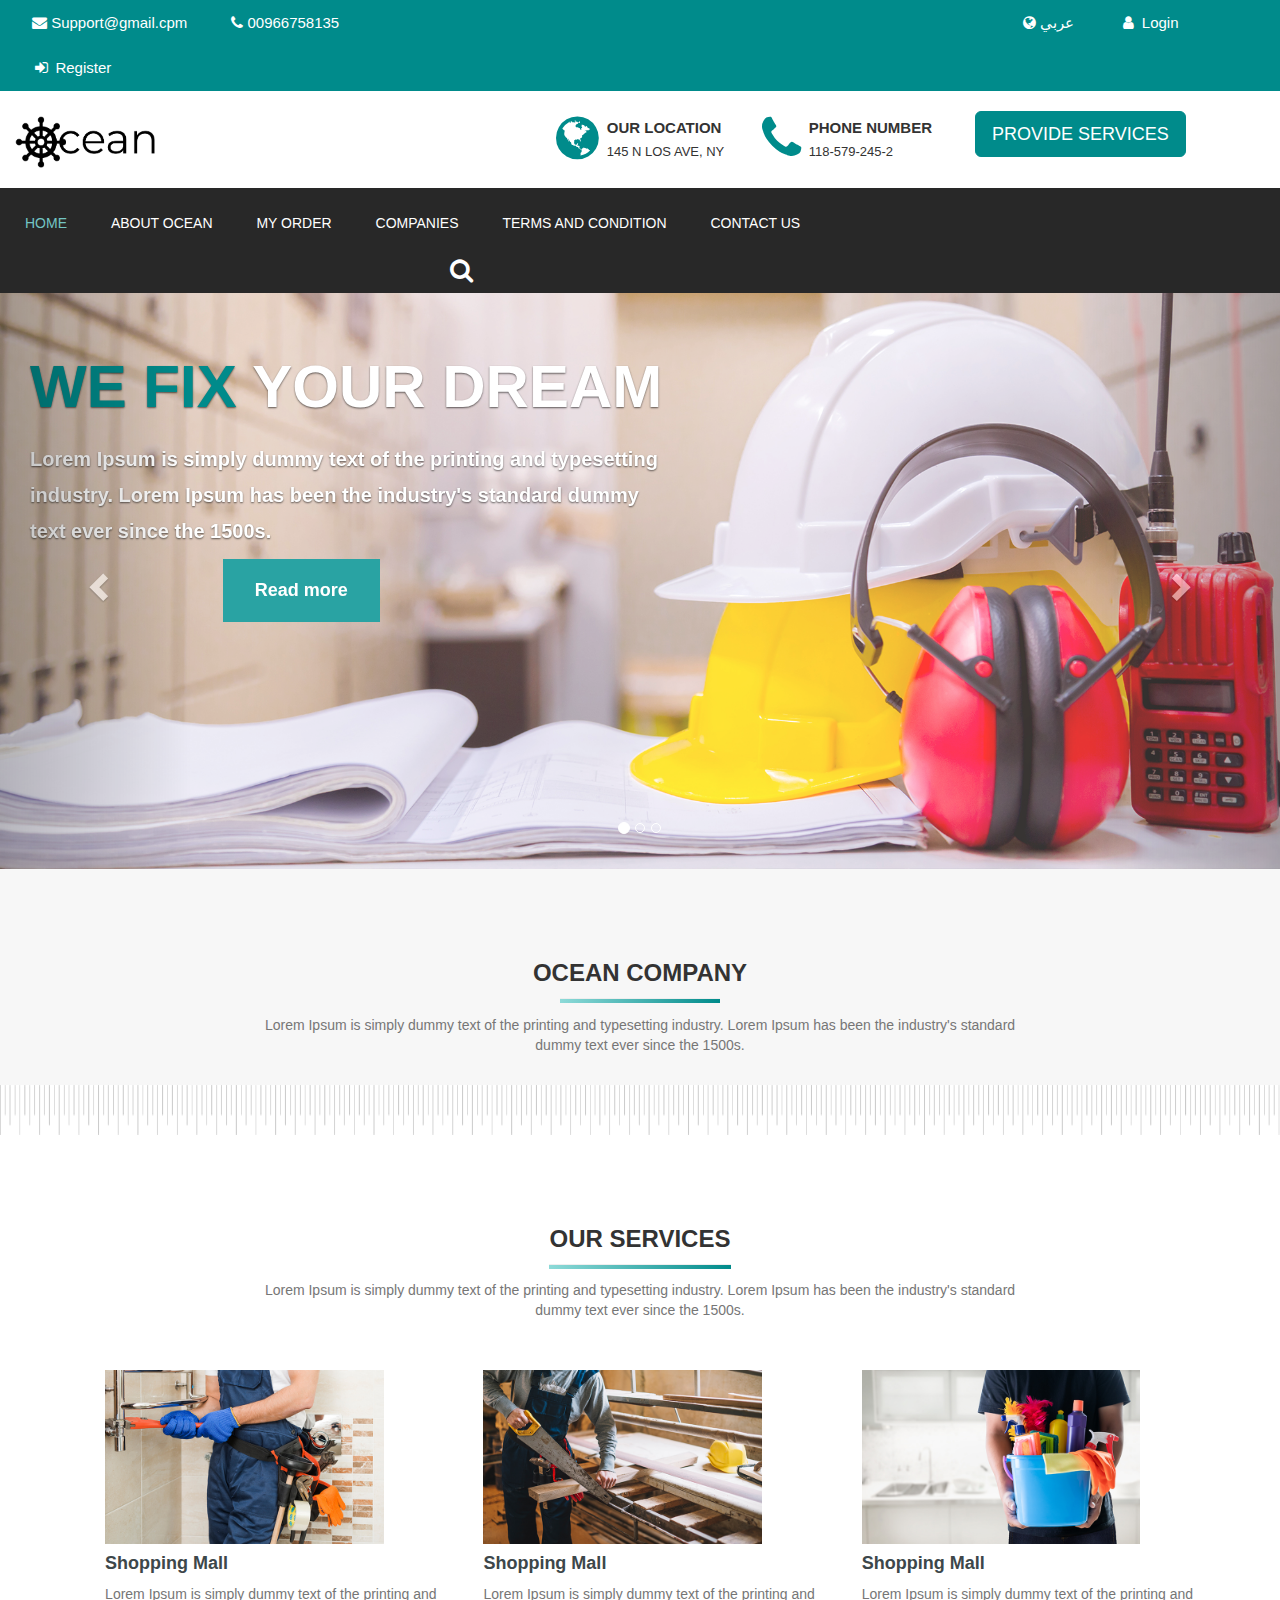
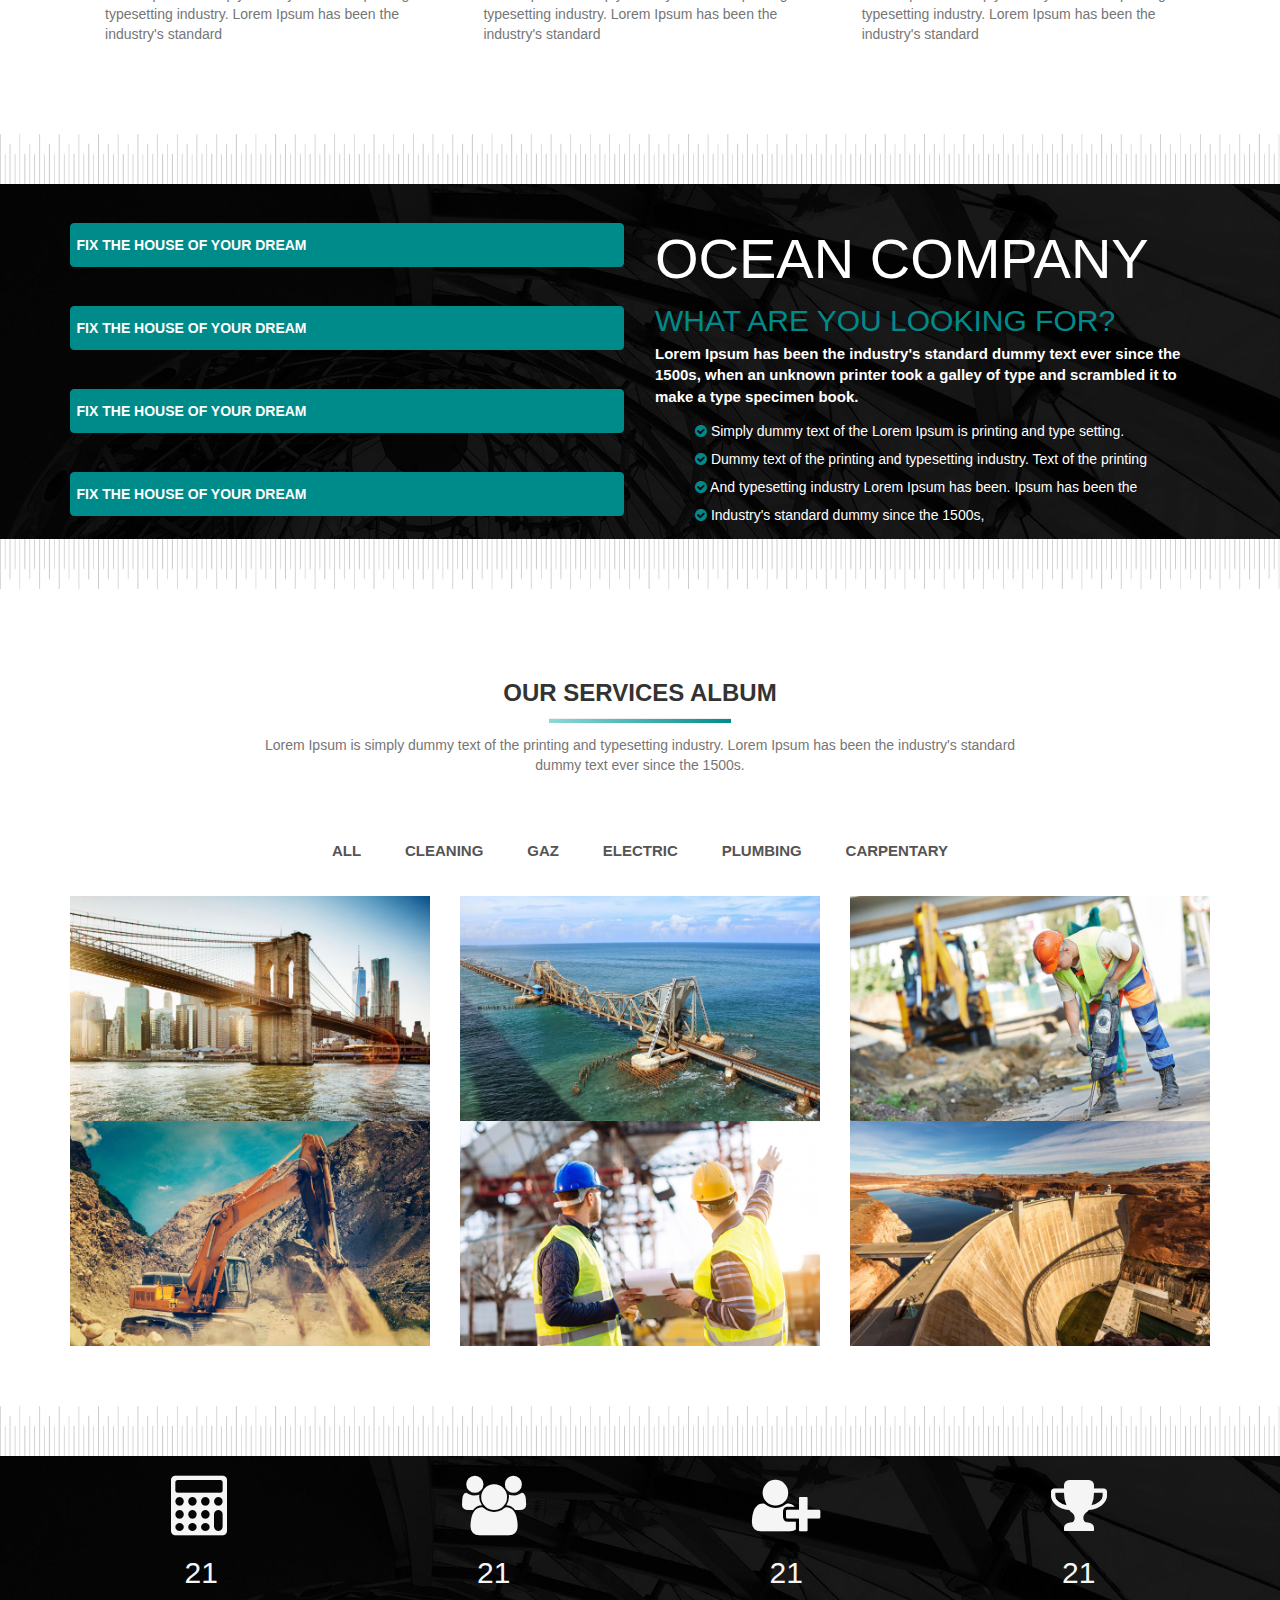
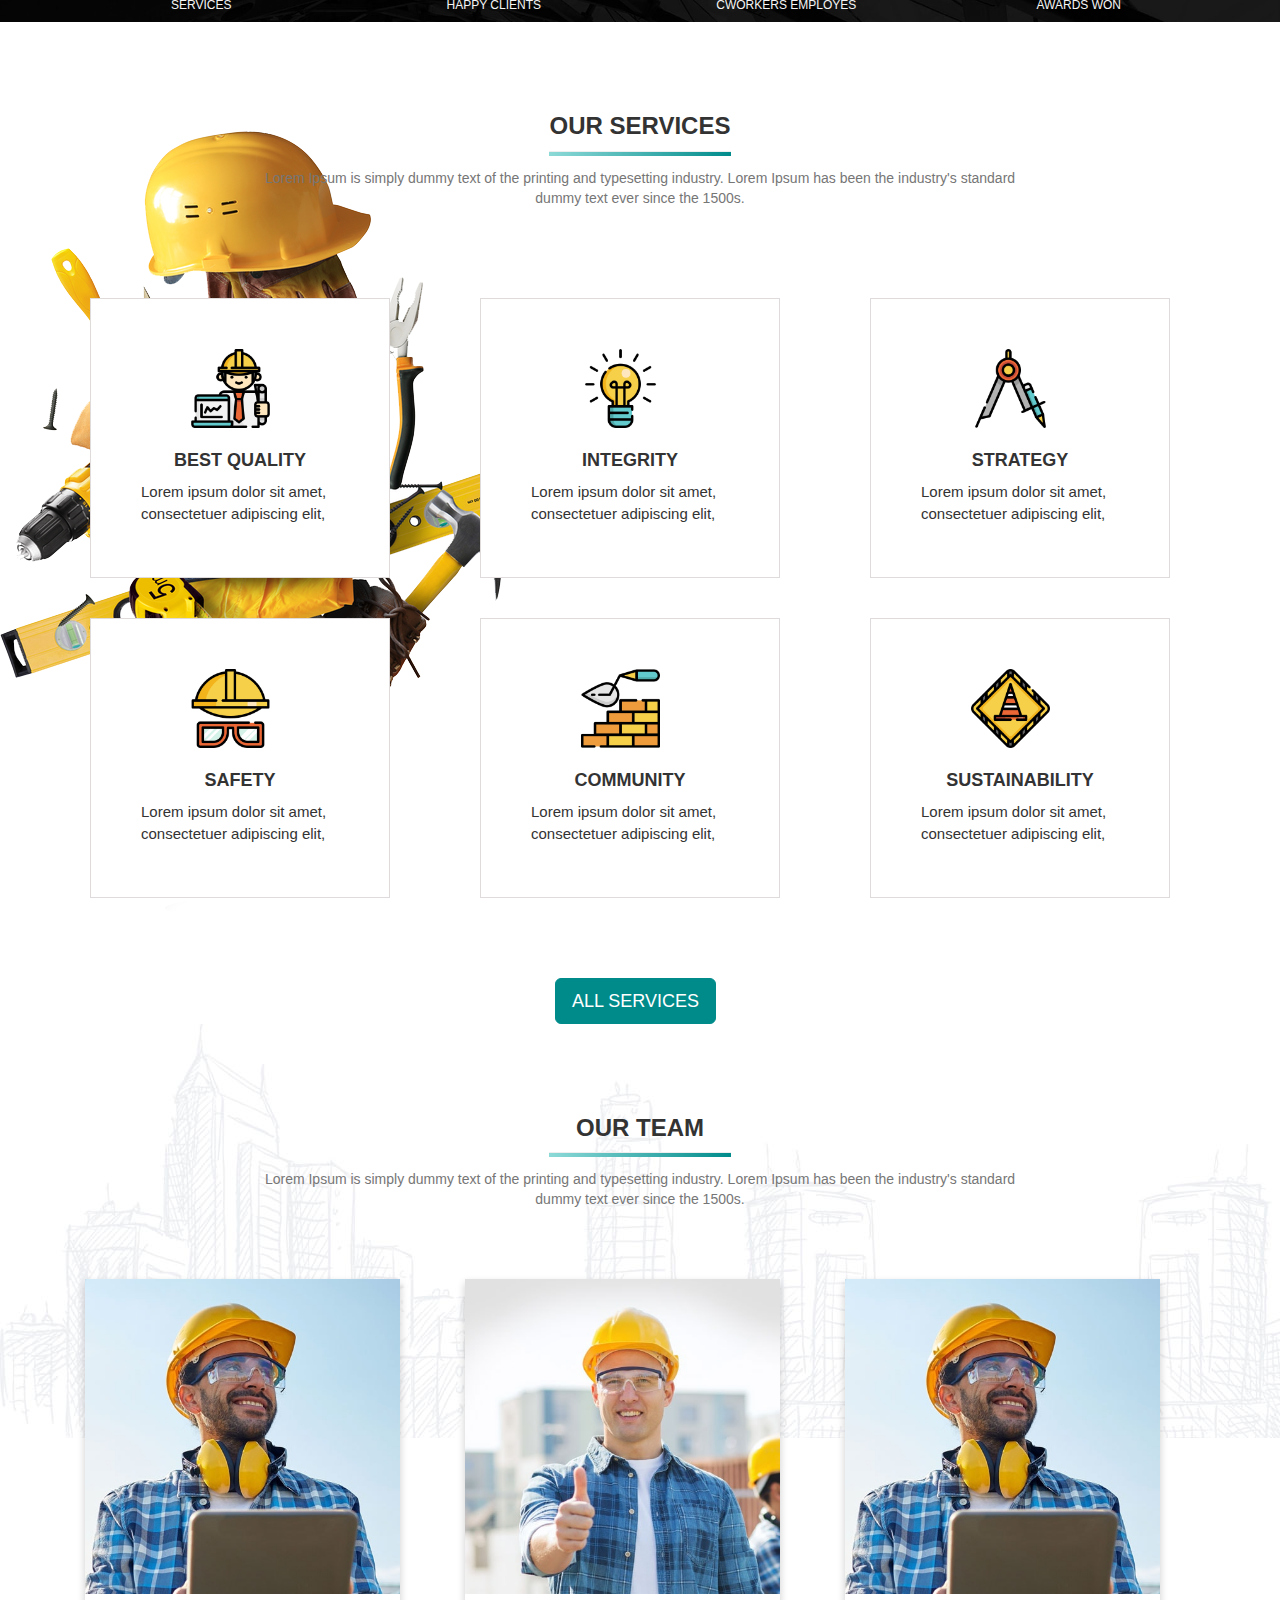
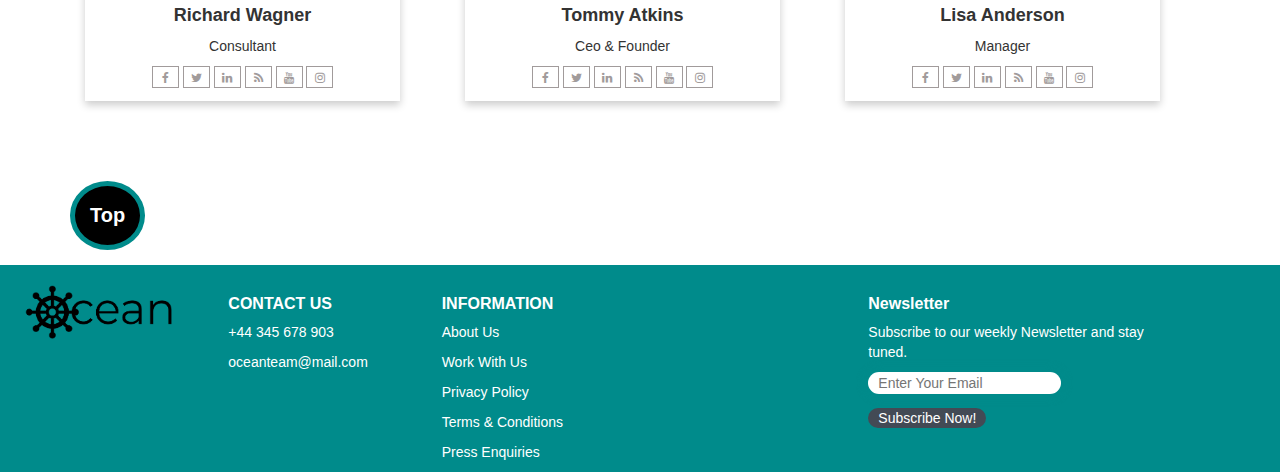
==== commit 29660b59: "update" ====
--- a/index.html
+++ b/index.html
@@ -34,14 +34,14 @@
      <div class="col-md-6 "></div>
         <a href="#"><i class="fa fa-globe"></i> عربي</a> 
        <a href="login.html"><i class="fa fa-fw fa-user"></i> Login</a>
-      <a href="login.html"><i class="fa fa-fw fa-sign-in"></i> Register</a>
+      <a href="register.html"><i class="fa fa-fw fa-sign-in"></i> Register</a>
                               
 </div></div>
       <!--LOGO-->
        <!--PHONE AND LOCATION-->
        <div class="row">
           <div class="col-md-5">
-              <img src="F:\Project\photos/logo-12.png" style="width: 140px; margin-top: 5%;" class="img-fluid">
+              <img src="photos/logo-12.png" style="width: 140px; margin-top: 5%;" class="img-fluid">
           </div>
           <div class="col-md-2">
               <div class="wrapper">
@@ -111,7 +111,7 @@
                          Lorem Ipsum has been the industry's standard dummy text ever since the 1500s.</p>
                                 <button class="read-more" type="button" >Read more</button>
                   </div></div>
-        <img src="F:\Project\photos\SLIDERS/slide1.jpg" class="img" style="width:100%;">
+        <img src="photos\SLIDERS/slide1.jpg" class="img" style="width:100%;">
         
       </div>
 
@@ -123,7 +123,7 @@
                              Lorem Ipsum has been the industry's standard dummy text ever since the 1500s.</p>
                                     <button class="read-more" type="button" >Read more</button>
                       </div></div>
-        <img src="F:\Project\photos\SLIDERS/slide2.jpg" class="img" style="width:100%;">
+        <img src="photos\SLIDERS/slide2.jpg" class="img" style="width:100%;">
       </div>
     
       <div class="item">
@@ -134,7 +134,7 @@
                              Lorem Ipsum has been the industry's standard dummy text ever since the 1500s.</p>
                                     <button class="read-more" type="button" >Read more</button>
                       </div></div>
-        <img src="F:\Project\photos\SLIDERS/slide3.jpg" class="img" style="width:100%;">
+        <img src="photos\SLIDERS/slide3.jpg" class="img" style="width:100%;">
       </div>
     </div>
 
@@ -159,12 +159,12 @@
      
      <!-- <div class="row">
   <div class="col-md-4 ">
-      <img  src="F:\Project\photos\SECTION1/about-pic4.jpg" class="img-fluid-responsive" width="100%" height="93%" style="margin: 6%;"></div>
+      <img  src="photos\SECTION1/about-pic4.jpg" class="img-fluid-responsive" width="100%" height="93%" style="margin: 6%;"></div>
     
       <div class="col-md-4 ">
         <div class="box">
           <a href="#" target="_Blank">
-          <img class="box-img" src="F:\Project\photos\SECTION1/home.png" class="img-fluid-responsive" ></a>
+          <img class="box-img" src="photos\SECTION1/home.png" class="img-fluid-responsive" ></a>
             <h4>SMALL CONTRACT</h4>
             <p>Lorem ipsum dolor sit amet, consectetuer adipiscing elit,</p>
         </div>
@@ -172,14 +172,14 @@
         <div class="col-md-8 ">
           <div class="box-tall">
             <a href="#" target="_Blank">
-            <img src="F:\Project\photos\SECTION1/jackhammer.png" class="img-fluid-responsive" ></a>
+            <img src="photos\SECTION1/jackhammer.png" class="img-fluid-responsive" ></a>
               <h4>SMALL CONTRACT</h4>
               <p>Lorem ipsum dolor sit amet, consectetuer adipiscing elit,</p></div></div>
       </div>
 <div class="col-md-4 ">
 <div class="box">
   <a href="#" target="_Blank">
-  <img class="box-img" src="F:\Project\photos\SECTION1/paint-brush.png" class="img-fluid-responsive" ></a>
+  <img class="box-img" src="photos\SECTION1/paint-brush.png" class="img-fluid-responsive" ></a>
     <h4>SMALL CONTRACT</h4>
     <p>Lorem ipsum dolor sit amet, consectetuer adipiscing elit,</p></div></div> -->
     <!--againn-->
@@ -204,7 +204,7 @@
 
 <!--BACKGROUND-->
  </div>
-<img class="top-bg" src="F:\Project\photos\SECTION1/scale-top.png" class="img-responsive" > 
+<img class="top-bg" src="photos\SECTION1/scale-top.png" class="img-responsive" > 
 <!--SECTION2-->
  <div class="container"  >
     <h3 class="OCEAN">OUR SERVICES</h3>
@@ -216,21 +216,21 @@
          <!--FIRST SLIDER PHOTO-->
       <div class="Img" id="nextImg">
          <div class="col-md-4">
-          <a href="#" target="_Blank"  aria-controls="step1"> <img src="F:\Project\photos\SECTION2/pic1.jpg"  width="80%" height="65%" data-toggle="tab"></a>
+          <a href="#" target="_Blank"  aria-controls="step1"> <img src="photos\SECTION2/pic1.jpg"  width="80%" height="65%" data-toggle="tab"></a>
           <a href="#"> <h4>Shopping Mall</h4></a>
           <p>Lorem Ipsum is simply dummy text of the printing and typesetting industry.
               Lorem Ipsum has been the industry's standard</p>
          </div>
          <!--SECOND SLIDER PHOTO-->
          <div class="col-md-4">
-           <a href="#" target="_Blank"  > <img src="F:\Project\photos\SECTION2/pic2.jpg"  width="80%" height="65%" data-toggle="tab"></a>
+           <a href="#" target="_Blank"  > <img src="photos\SECTION2/pic2.jpg"  width="80%" height="65%" data-toggle="tab"></a>
             <a href="#"><h4>Shopping Mall</h4></a>
             <p>Lorem Ipsum is simply dummy text of the printing and typesetting industry.
                 Lorem Ipsum has been the industry's standard</p>
            </div> 
            <!--THIRD SLIDER PHOTO-->
            <div class="col-md-4">
-             <a href="#" target="_Blank"  > <img src="F:\Project\photos\SECTION2/pic3.jpg"  width="80%" height="65%" data-toggle="tab"></a>
+             <a href="#" target="_Blank"  > <img src="photos\SECTION2/pic3.jpg"  width="80%" height="65%" data-toggle="tab"></a>
               <a href="#"> <h4>Shopping Mall</h4></a>
               <p>Lorem Ipsum is simply dummy text of the printing and typesetting industry.
                   Lorem Ipsum has been the industry's standard</p>
@@ -240,8 +240,8 @@
       
 </div><br><br><br><br>
 <!--TOP BG-->
-<img class="top-bg" src="F:\Project\photos\SECTION1/scale-bottom.png" class="img-responsive" >
-<!-- <img  src="F:\Project\photos\SECTION2/bg5.jpg" class="img-responsive" height="100%" > -->
+<img class="top-bg" src="photos\SECTION1/scale-bottom.png" class="img-responsive" >
+<!-- <img  src="photos\SECTION2/bg5.jpg" class="img-responsive" height="100%" > -->
 <!--COLLAPSE-->
 
 <div class="bg"  >
@@ -319,7 +319,7 @@
 </ul></div></div>
 </div></div></div>
 <!--BACKGROUND-->
-<img class="top-bg" src="F:\Project\photos\SECTION1/scale-top.png" class="img-responsive" >
+<img class="top-bg" src="photos\SECTION1/scale-top.png" class="img-responsive" >
   
         <!--PHOTOS-SECTION-->
         <div class="container"  >
@@ -341,7 +341,7 @@
                      <div class="row">
                        <div class="col-lg-4 ">
                         <div class="card">
-                          <img src="F:\Project\photos\GALLERY/pic1.jpg" class="img-fluid card-img">
+                          <img src="photos\GALLERY/pic1.jpg" class="img-fluid card-img">
                           
                           
                        </div>
@@ -349,38 +349,38 @@
                      <!--Card2-->
                      <div class="col-lg-4 ">
                         <div class="card">
-                          <img src="F:\Project\photos\GALLERY/pic2.jpg" class="img-fluid card-img">
+                          <img src="photos\GALLERY/pic2.jpg" class="img-fluid card-img">
                        </div>
                        </div>
                      <!-- </div> -->
                      <!--card3-->
                      <div class="col-lg-4 ">
                         <div class="card">
-                          <img src="F:\Project\photos\GALLERY/pic3.jpg" class="img-fluid card-img">
+                          <img src="photos\GALLERY/pic3.jpg" class="img-fluid card-img">
                        </div>
                      </div></div>
                      <!--SECOND ROW CARDS-->
                      <div class="row">
                      <div class="col-lg-4 ">
                         <div class="card">
-                          <img src="F:\Project\photos\GALLERY/pic4.jpg" class="img-fluid card-img">
+                          <img src="photos\GALLERY/pic4.jpg" class="img-fluid card-img">
                        </div>
                      </div>
                      <!--Card2-->
                      <div class="col-lg-4 ">
                         <div class="card">
-                          <img src="F:\Project\photos\GALLERY/pic5.jpg" class="img-fluid card-img">
+                          <img src="photos\GALLERY/pic5.jpg" class="img-fluid card-img">
                        </div>
                      </div>
                      <!--card3-->
                      <div class="col-lg-4 ">
                         <div class="card">
-                          <img src="F:\Project\photos\GALLERY/pic6.jpg" class="img-fluid card-img">
+                          <img src="photos\GALLERY/pic6.jpg" class="img-fluid card-img">
                        </div>
                      </div>
                    </div></div></div></div>
               </div><br><br><br>
-              <img class="top-bg" src="F:\Project\photos\SECTION1/scale-bottom.png" class="img-responsive" >
+              <img class="top-bg" src="photos\SECTION1/scale-bottom.png" class="img-responsive" >
               <div class="bg">
 <div class="container">
   <br>
@@ -430,21 +430,21 @@
     <div class="col-md-4">
         <div class="box">
           <a href="#" target="_Blank">
-          <img class="box-img" src="F:\Project\photos\ICON/engineer.png" class="img-fluid-responsive" ></a>
+          <img class="box-img" src="photos\ICON/engineer.png" class="img-fluid-responsive" ></a>
             <h4>BEST QUALITY</h4>
             <p>Lorem ipsum dolor sit amet, consectetuer adipiscing elit,</p></div></div>
           
             <div class="col-md-4">
                 <div class="box">
                   <a href="#" target="_Blank">
-                  <img class="box-img" src="F:\Project\photos\ICON/light-bulb.png" class="img-fluid-responsive" ></a>
+                  <img class="box-img" src="photos\ICON/light-bulb.png" class="img-fluid-responsive" ></a>
                     <h4>INTEGRITY</h4>
                     <p>Lorem ipsum dolor sit amet, consectetuer adipiscing elit,</p></div></div>
                     
                     <div class="col-md-4">
                         <div class="box">
                           <a href="#" target="_Blank">
-                          <img class="box-img" src="F:\Project\photos\ICON/compass.png" class="img-fluid-responsive" ></a>
+                          <img class="box-img" src="photos\ICON/compass.png" class="img-fluid-responsive" ></a>
                             <h4>STRATEGY</h4>
                             <p>Lorem ipsum dolor sit amet, consectetuer adipiscing elit,</p></div>
 </div></div>
@@ -454,21 +454,21 @@
     <div class="col-md-4">
         <div class="box">
           <a href="#" target="_Blank">
-          <img class="box-img" src="F:\Project\photos\ICON/helmet.png" class="img-fluid-responsive" ></a>
+          <img class="box-img" src="photos\ICON/helmet.png" class="img-fluid-responsive" ></a>
             <h4>SAFETY</h4>
             <p>Lorem ipsum dolor sit amet, consectetuer adipiscing elit,</p></div></div>
             <!---->
             <div class="col-md-4">
                 <div class="box">
                   <a href="#" target="_Blank">
-                  <img class="box-img" src="F:\Project\photos\ICON/brickwall.png" class="img-fluid-responsive" ></a>
+                  <img class="box-img" src="photos\ICON/brickwall.png" class="img-fluid-responsive" ></a>
                     <h4>COMMUNITY</h4>
                     <p>Lorem ipsum dolor sit amet, consectetuer adipiscing elit,</p></div></div>
                     <!---->
                     <div class="col-md-4">
                         <div class="box">
                           <a href="#" target="_Blank">
-                          <img class="box-img" src="F:\Project\photos\ICON/no-entry.png" class="img-fluid-responsive" ></a>
+                          <img class="box-img" src="photos\ICON/no-entry.png" class="img-fluid-responsive" ></a>
                             <h4>SUSTAINABILITY</h4>
                             <p>Lorem ipsum dolor sit amet, consectetuer adipiscing elit,</p></div>
                             
@@ -486,7 +486,7 @@
        Lorem Ipsum has been the industry's standard <br>dummy text ever since the 1500s.</p><br><br><br>
        <div class="col-lg-4">
        <div class="profile-card" >
-          <img src="F:\Project\photos\OUR TEAM/pic1.jpg" alt="Avatar" style="width:100%">
+          <img src="photos\OUR TEAM/pic1.jpg" alt="Avatar" style="width:100%">
           <div class="contact">
             <h4 class="name"><b >Richard Wagner</b></h4> 
             <p>Consultant</p>
@@ -503,7 +503,7 @@
       <!--2-->
       <div class="col-lg-4">
           <div class="profile-card" >
-             <img src="F:\Project\photos\OUR TEAM/pic2.jpg" alt="Avatar" style="width:100%">
+             <img src="photos\OUR TEAM/pic2.jpg" alt="Avatar" style="width:100%">
              <div class="contact">
                <h4 class="name"><b>Tommy Atkins</b></h4> 
                <p>Ceo & Founder</p>
@@ -519,7 +519,7 @@
          <!--3-->
          <div class="col-lg-4">
             <div class="profile-card" >
-               <img src="F:\Project\photos\OUR TEAM/pic1.jpg" alt="Avatar" style="width:100%">
+               <img src="photos\OUR TEAM/pic1.jpg" alt="Avatar" style="width:100%">
                <div class="contact">
                  <h4 class="name"><b>Lisa Anderson</b></h4> 
                  <p>Manager</p> 
@@ -545,7 +545,7 @@
 <div class="container-fluid pudding ">
  <div class="row">
     <div class="col-md-2">
-      <img src="F:\Project\photos/logo-12.png" style="margin-left:10px;" width="80%;">
+      <img src="photos/logo-12.png" style="margin-left:10px;" width="80%;">
     </div>
 
   <div class="col-md-2">
@@ -589,7 +589,7 @@
   <div class="col-md-6">
       <div class="box-tall">
         <a href="#" target="_Blank">
-        <img src="F:\Project\photos\SECTION1/jackhammer.png" class="img-fluid-responsive" ></a>
+        <img src="photos\SECTION1/jackhammer.png" class="img-fluid-responsive" ></a>
           <h4>SMALL CONTRACT</h4>
           <p>Lorem ipsum dolor sit amet, consectetuer adipiscing elit,</p></div></div>
 </div><br><br>
@@ -603,19 +603,19 @@
 <div class="col-md-3">
 <div class="box">
   <a href="#" target="_Blank">
-  <img class="box-img" src="F:\Project\photos\SECTION1/paint-brush.png" class="img-fluid-responsive" ></a>
+  <img class="box-img" src="photos\SECTION1/paint-brush.png" class="img-fluid-responsive" ></a>
     <h4>SMALL CONTRACT</h4>
     <p>Lorem ipsum dolor sit amet, consectetuer adipiscing elit,</p></div></div> -->
   <!--BOX2-->
   <!-- <div class="col-md-3">
       <div class="box">
         <a href="#" target="_Blank">
-        <img class="box-img" src="F:\Project\photos\SECTION1/home.png" class="img-fluid-responsive" ></a>
+        <img class="box-img" src="photos\SECTION1/home.png" class="img-fluid-responsive" ></a>
           <h4>MAINTANCE</h4>
           <p>Lorem ipsum dolor sit amet, consectetuer adipiscing elit,</p></div></div> -->
           <!--IMAGE-->
           <!-- <div class="col-md-4">
-              <img  src="F:\Project\photos\SECTION1/pic8.jpg" class="img-fluid-responsive" width="90%" height="100%" style="margin: 5%;">
+              <img  src="photos\SECTION1/pic8.jpg" class="img-fluid-responsive" width="90%" height="100%" style="margin: 5%;">
             
           </div>
   </div> -->
@@ -626,7 +626,7 @@
   <div class="col-md-6">
       <div class="box-tall">
         <a href="#" target="_Blank">
-        <img src="F:\Project\photos\SECTION1/jackhammer.png" class="img-fluid-responsive" ></a>
+        <img src="photos\SECTION1/jackhammer.png" class="img-fluid-responsive" ></a>
           <h4>SMALL CONTRACT</h4>
           <p>Lorem ipsum dolor sit amet, consectetuer adipiscing elit,</p></div></div>
 </div><br><br>
--- a/style.css
+++ b/style.css
@@ -412,7 +412,7 @@
 
 .bg
 {
-  background-image: url('F:/Project/photos/SECTION2/BACKGROUND.jpg');
+  background-image: url('photos/SECTION2/BACKGROUND.jpg');
   /* border: 2px solid black; */
   background-repeat: no-repeat;
   background-size: cover;
@@ -489,7 +489,7 @@
 
 .bg1
 {
-  background-image: url('F:/Project/photos/ICON/download.png');
+  background-image: url('photos/ICON/download.png');
   background-repeat: no-repeat;
   background-position: left;
   
@@ -500,7 +500,7 @@
 }
 .last-bg
 {
-  background-image: url('F:/Project/photos/SECTION2/bg-8.jpg');
+  background-image: url('photos/SECTION2/bg-8.jpg');
   background-repeat: no-repeat;
   
 }
